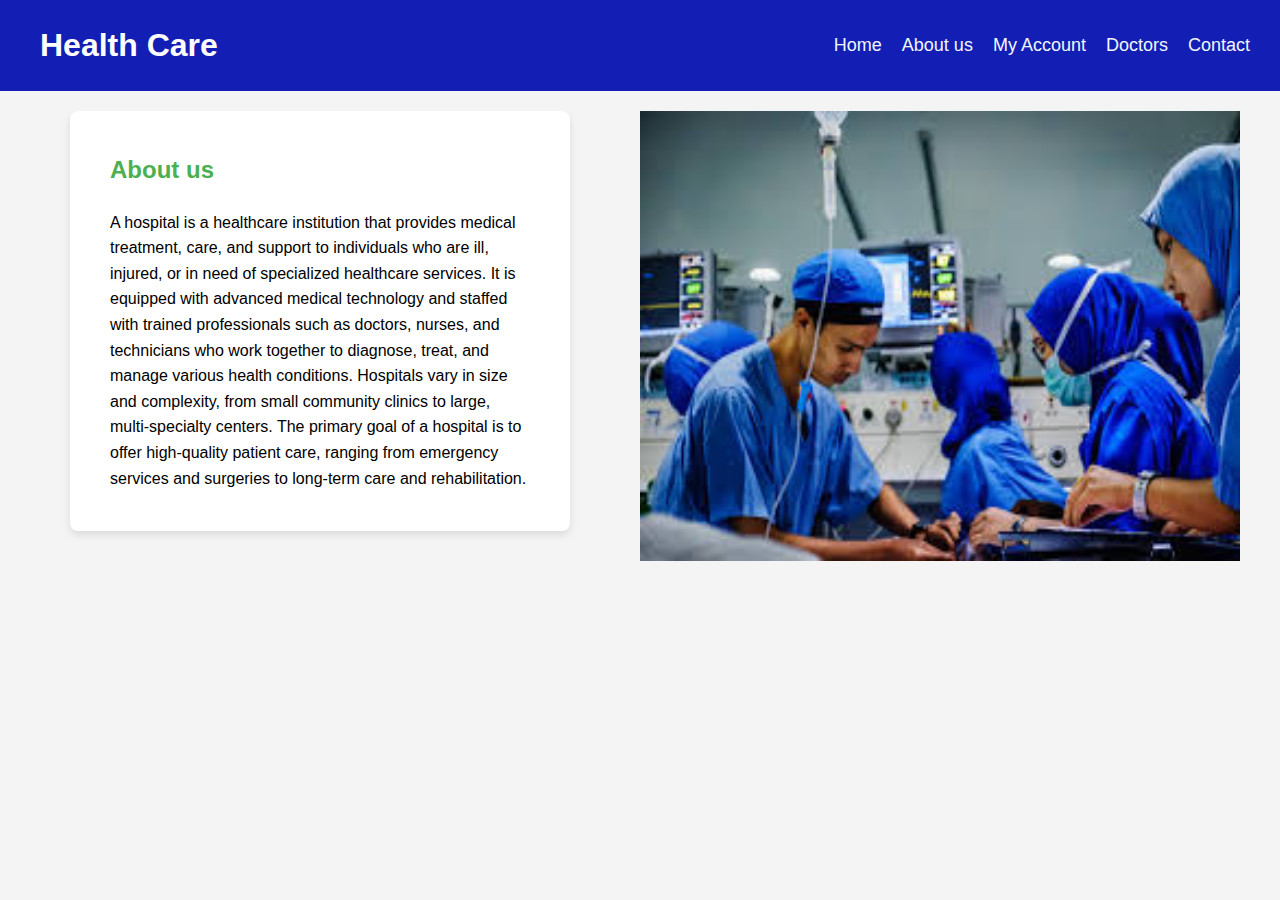
==== hospital 2.0/About Us.html @ a0d731fc "hospital project" ====
<html lang="en">
<head>
    <meta charset="UTF-8">
    <meta name="viewport" content="width=device-width, initial-scale=1.0">
    <title>Health Care</title>
    <link rel="stylesheet" href="style.css">
 
</head>
<body>

    <!-- Header Section -->
    <header>
        <div class="container">
            <h1><centre>Health Care</centre></h1>
                
            <nav>
                <ul>
                    <li><a href="index.html">Home</a></li>
                    <li><a href="About us.html">About us</a></li>
                      <li class="dropdown">
                        <a href="#">My Account</a>
                        <ul class="dropdown-menu">
                            <li><a href="login.html">Login</a></li>
                            <li><a href="sign up.html">sign up</a></li>
                        </ul>
                    </li>
                    <li><a href="doctors.html">Doctors</a></li>
                    <li><a href="contact.html">Contact</a></li>
                </ul>
            </nav>
        </div>
    </div>
    </header>
    <div class="imagecontact-gallery">
        <div class="imgcontact-container">
            <div class="login-container">
                <div class="login-box">
                    <h2>About us </h2>
                    <p>
         A hospital is a healthcare institution that provides medical treatment, care, and support to individuals who are ill, injured, or in need of specialized healthcare services. It is equipped with advanced medical technology and staffed with trained professionals such as doctors, nurses, and technicians who work together to diagnose, treat, and manage various health conditions. Hospitals vary in size and complexity, from small community clinics to large, multi-specialty centers. The primary goal of a hospital is to offer high-quality patient care, ranging from emergency services and surgeries to long-term care and rehabilitation.</p>

                </div>
            </div>
    
        </div>
        <div class="imgcontact-container">
            <img src="images2.jfif" alt="Image 4" width="600px" height="450px">
            
        </div>

        </div>
        
    </div>

</body>
</html>
---- hospital 2.0/style.css ----
/* General styles */
* {
    margin: 0;
    padding: 0;
    box-sizing: border-box;
}

body {
    font-family: Arial, sans-serif;
    background-color: #f4f4f4;
}

/* Header styles */
header {
    background-color: #333;
    color: white;
    padding: 10px 0;
}

header h1 {
    text-align: center;
    font-size: 2rem;
}

nav {
    text-align: center;
}

nav ul {
    list-style-type: none;
}

nav ul li {
    display: inline-block;
    margin: 0 20px;
}

nav a {
    color: white;
    text-decoration: none;
    font-size: 1.2rem;
}

/* Dropdown styles */
.dropdown {
    position: relative;
    display: inline-block;
}

.dropdown:hover .dropdown-menu {
    display: block;
}

.dropdown-menu {
    display: none;
    position: absolute;
    background-color: #0f2ebd;
    min-width: 160px;
    box-shadow: 0px 8px 16px rgba(61, 24, 196, 0.2);
    z-index: 1;
    padding: 10px 0;
    border-radius: 4px;
}

.dropdown-menu li {
    padding: 8px 16px;
    width: 100%;
}

.dropdown-menu li a {
    color: white;
    text-decoration: none;
    display: block;
    padding: 8px 16px;
}

.dropdown-menu li a:hover {
    background-color: #c9ae39;
}

/* Hover effect on menu items */
nav ul li a:hover, .dropdown:hover > a {
    background-color: #d89314;
    padding: 5px;
    border-radius: 4px;
}

/* Resetting some default styles */
* {
    margin: 0;
    padding: 0;
    box-sizing: border-box;
}

/* Basic Body Styling */
body {
    font-family: Arial, sans-serif;
    line-height: 1.6;
}

/* Header Section */
header {
    background:rgb(74, 57, 226);
    color: white;
    padding: 15px 0;
}

header .container {
    display: flex;
    justify-content: space-between;
    align-items: center;
}

header h1 {
    margin-left: 20px;
}

nav ul {
    list-style: none;
    display: flex;
}

nav ul li {
    margin-right: 20px;
}

nav ul li a {
    color: white;
    text-decoration: none;
    font-size: 18px;
}

/* Main Content Section */
.main-content {
    background: #f4f4f4;
    padding: 40px 0;
}

.main-content .container {
    text-align: center;
}

.main-content h2 {
    margin-bottom: 20px;
}

r {
    background-color: #555;
} 
 

/* Style for header */
header {
    background-color: #131eb4;
    padding: 20px;
    text-align: center;
}

header nav ul {
    list-style: none;
    padding: 0;
}

header nav ul li {
    display: inline;
    margin: 0 10px;
}

header nav ul li a {
    text-decoration: none;
    color: #f0f6fc;
}

header nav ul li a:hover {
    color: #0056b3;
}

/* Image Gallery Styles */
.image-gallery {
    display: grid;
    grid-template-columns: repeat(5, 1fr);  /* 5 equal columns */
    gap: 20px;
    padding: 20px;
}

.img-container {
    position: relative;
    overflow: hidden;  /* Ensures the zoom effect is contained */
}

.img-container img {
    width: 300px;
    height: 350px;
    transition: transform 0.3s ease-in-out;  /* Zoom effect on hover */
}

.img-container:hover img {
    transform: scale(1.1);  /* Zooms in the image */
}

 /* General Styles */
* {
    margin: 0;
    padding: 0;
    box-sizing: border-box;
}

 /*login*/

.login-container {
    display: flex;
    justify-content: center;
    align-items: center;
}

.login-box {
    background-color: #fff;
    padding: 40px;
    border-radius: 8px;
    box-shadow: 0 4px 8px rgba(0, 0, 0, 0.1);
    width: 500px;
    text-align: left;
}

h2 {
    margin-bottom: 20px;
    font-size: 24px;
    color: #4CAF50;
}

/* Input Boxes */
.textbox {
    margin-bottom: 20px;
}

.textbox input {
    width: 100%;
    padding: 10px;
    margin: 8px 0;
    border: 1px solid #ddd;
    border-radius: 4px;
    font-size: 16px;
}

.textbox textarea {
    width: 100%;
    padding: 10px;
    margin: 8px 0;
    border: 1px solid #ddd;
    border-radius: 4px;
    font-size: 16px;
}

.textbox textarea:focus {
    border-color: #4CAF50;
    outline: none;
}

.textbox input:focus {
    border-color: #4CAF50;
    outline: none;
}

/* Forgot Password */
.forgot-password a {
    font-size: 14px;
    color: #4CAF50;
    text-decoration: none;
}

.forgot-password a:hover {
    text-decoration: underline;
}

/* Login Button */
.button-container {
    margin-top: 20px;
}

.login-button {
    background-color: #4CAF50;
    color: #fff;
    border: none;
    padding: 10px 20px;
    width: 100%;
    border-radius: 4px;
    cursor: pointer;
    font-size: 16px;
}

.login-button:hover {
    background-color: #45a049;
}

/* Create Account */
.signup-link {
    margin-top: 15px;
    font-size: 14px;
}

.signup-link a {
    color: #4CAF50;
    text-decoration: none;
}

.signup-link a:hover {
    text-decoration: underline;
}

.imagecontact-gallery {
    display: grid;
    grid-template-columns: repeat(5, 1fr);  /* 5 equal columns */
    gap: 20px;
    padding: 20px;
}

.imgcontact-container {
    position: relative;
    overflow: hidden;  /* Ensures the zoom effect is contained */
    
    width: 600px;
}

.imgcontact-container:hover img {
    transform: scale(1.1);  /* Zooms in the image */
}

.imagecontact-gallery {
    display: grid;
    grid-template-columns: repeat(5, 1fr);  /* 5 equal columns */
    gap: 20px;
    padding: 20px;
}

.imgcontact-container {
    position: relative;
    overflow: hidden;  /* Ensures the zoom effect is contained */
    
    width: 600px;
}

.imgcontact-container:hover img {
    transform: scale(1.1);  /* Zooms in the image */
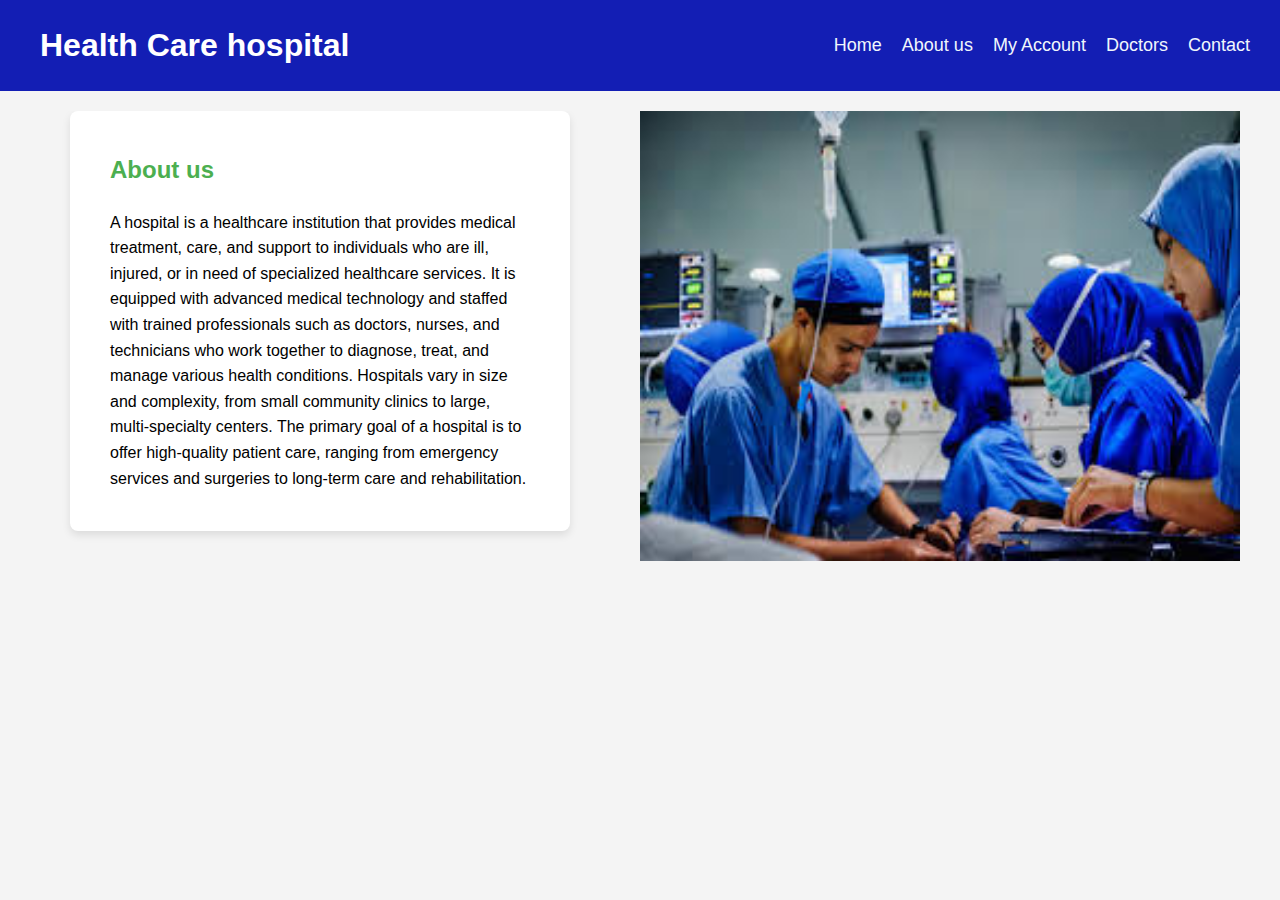
==== commit 554a35f4: "latest change" ====
--- a/hospital 2.0/About Us.html
+++ b/hospital 2.0/About Us.html
@@ -12,12 +12,12 @@
     <!-- Header Section -->
     <header>
         <div class="container">
-            <h1><centre>Health Care</centre></h1>
+            <h1><centre>Health Care hospital</centre></h1>
                 
             <nav>
                 <ul>
                     <li><a href="index.html">Home</a></li>
-                    <li><a href="About us.html">About us</a></li>
+                    <li><a href="About us.html">About us </a></li>
                       <li class="dropdown">
                         <a href="#">My Account</a>
                         <ul class="dropdown-menu">
